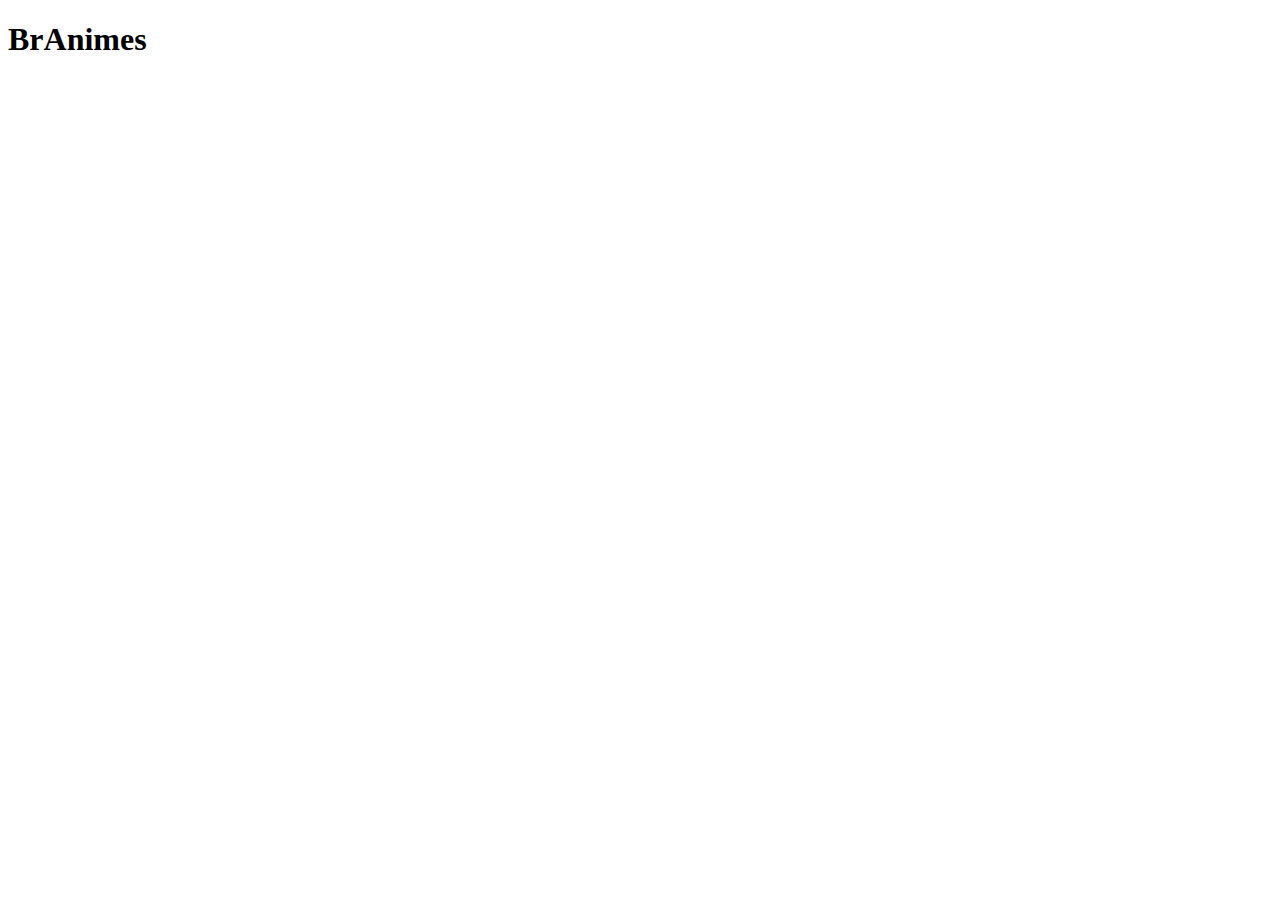
==== index.html @ ef69f7cc "extrutura basica" ====
<!DOCTYPE html>
<html>

<head>
    <meta charset="UTF-8">
    <meta name="viewport" content="width=device-width, initial-scale=1.0">
    <title>Document</title>
</head>

<body>

    <h1>BrAnimes</h1>

</body>

</html>
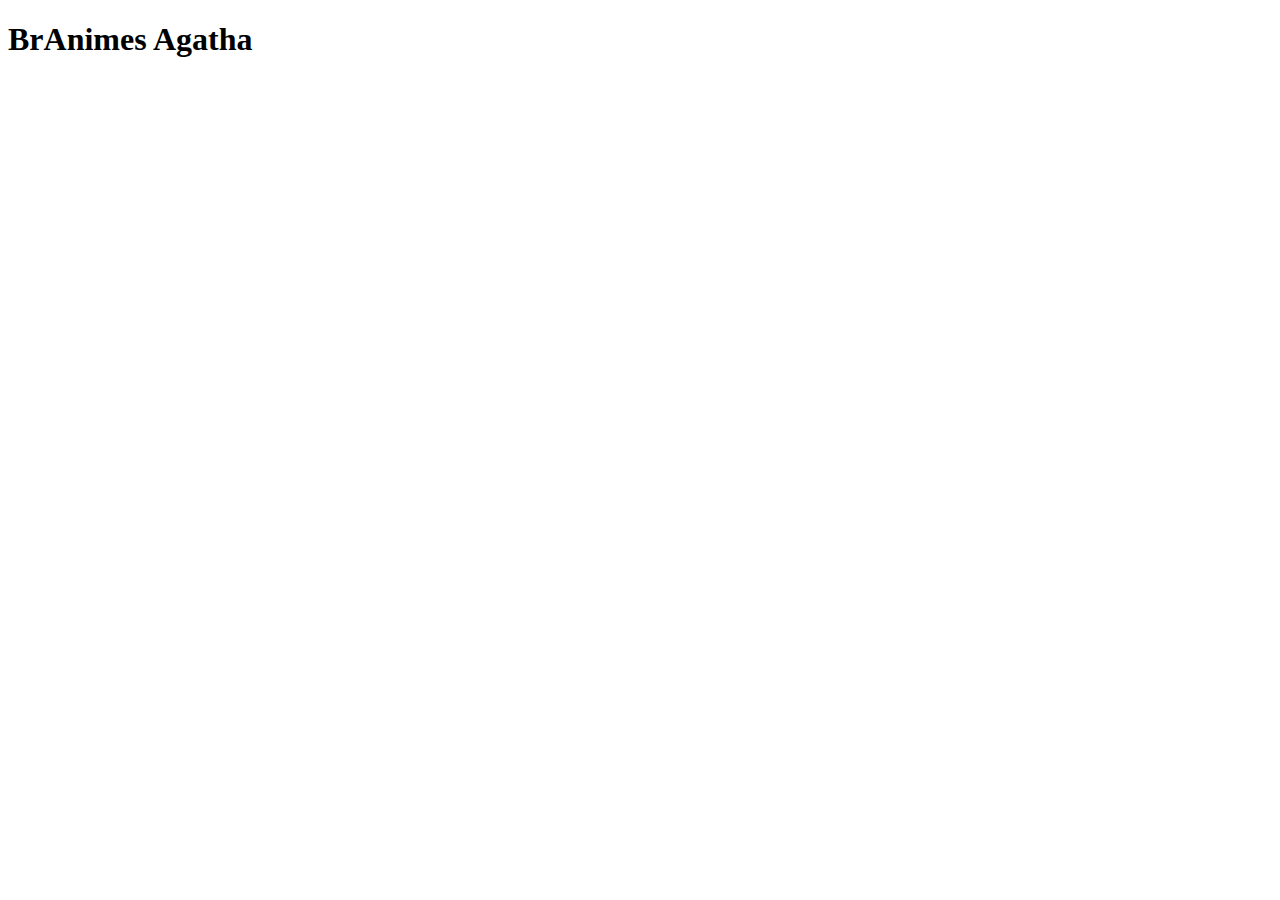
==== commit 2943627a: "Adicionei meu nome" ====
--- a/index.html
+++ b/index.html
@@ -9,8 +9,7 @@
 
 <body>
 
-    <h1>BrAnimes</h1>
+    <h1>BrAnimes Agatha</h1>
 
 </body>
-
 </html>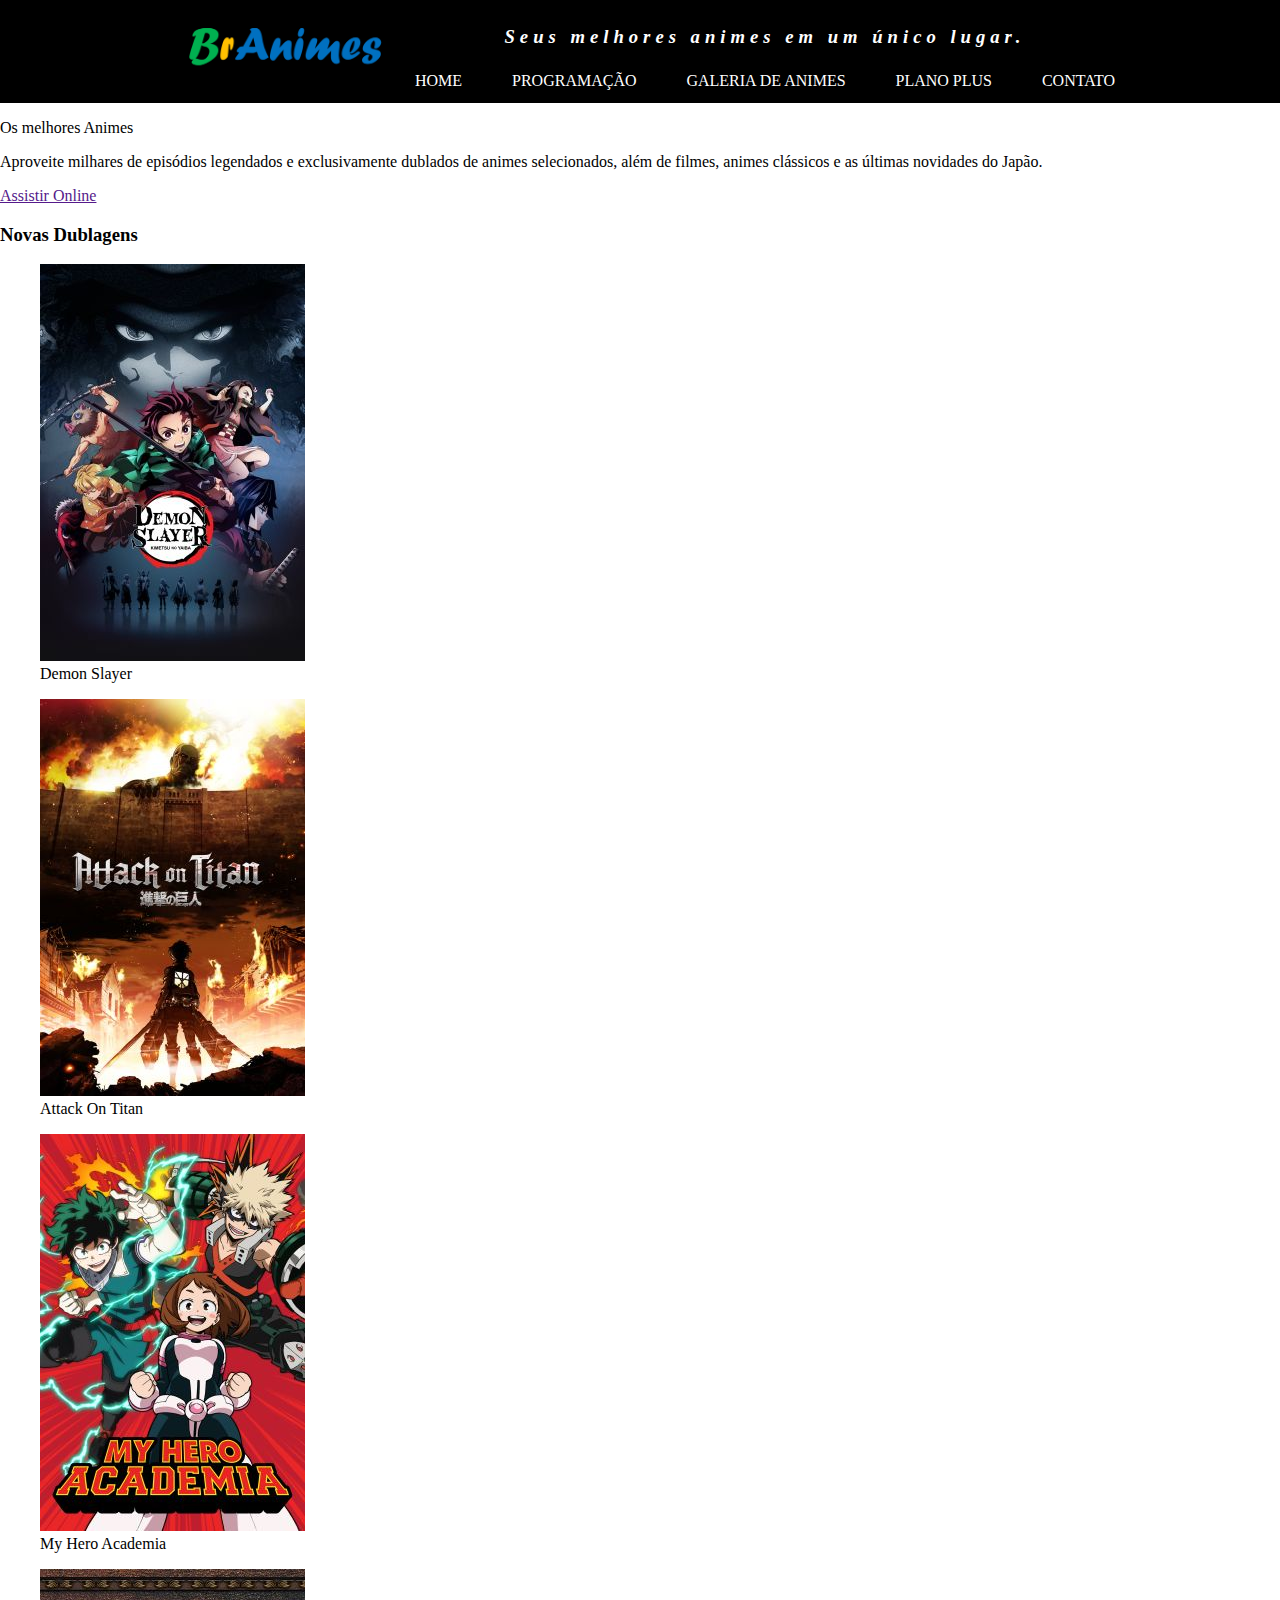
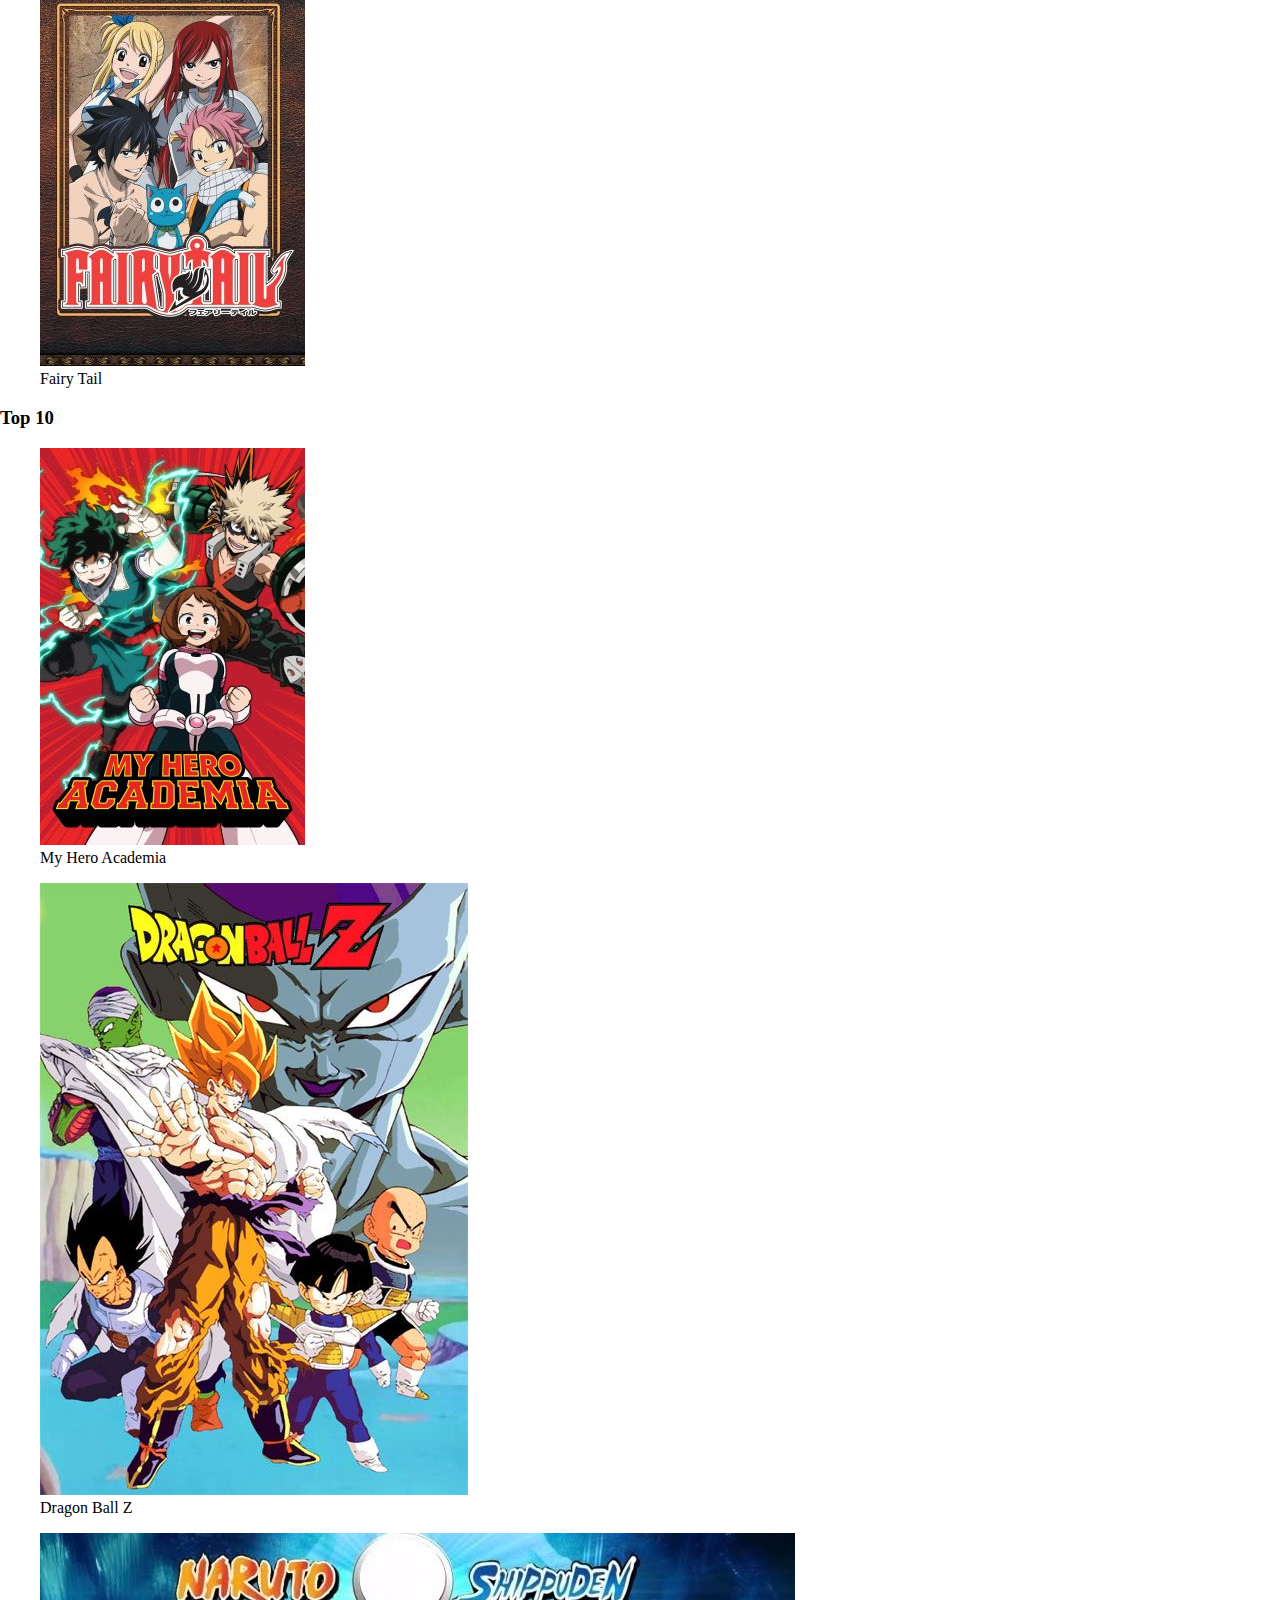
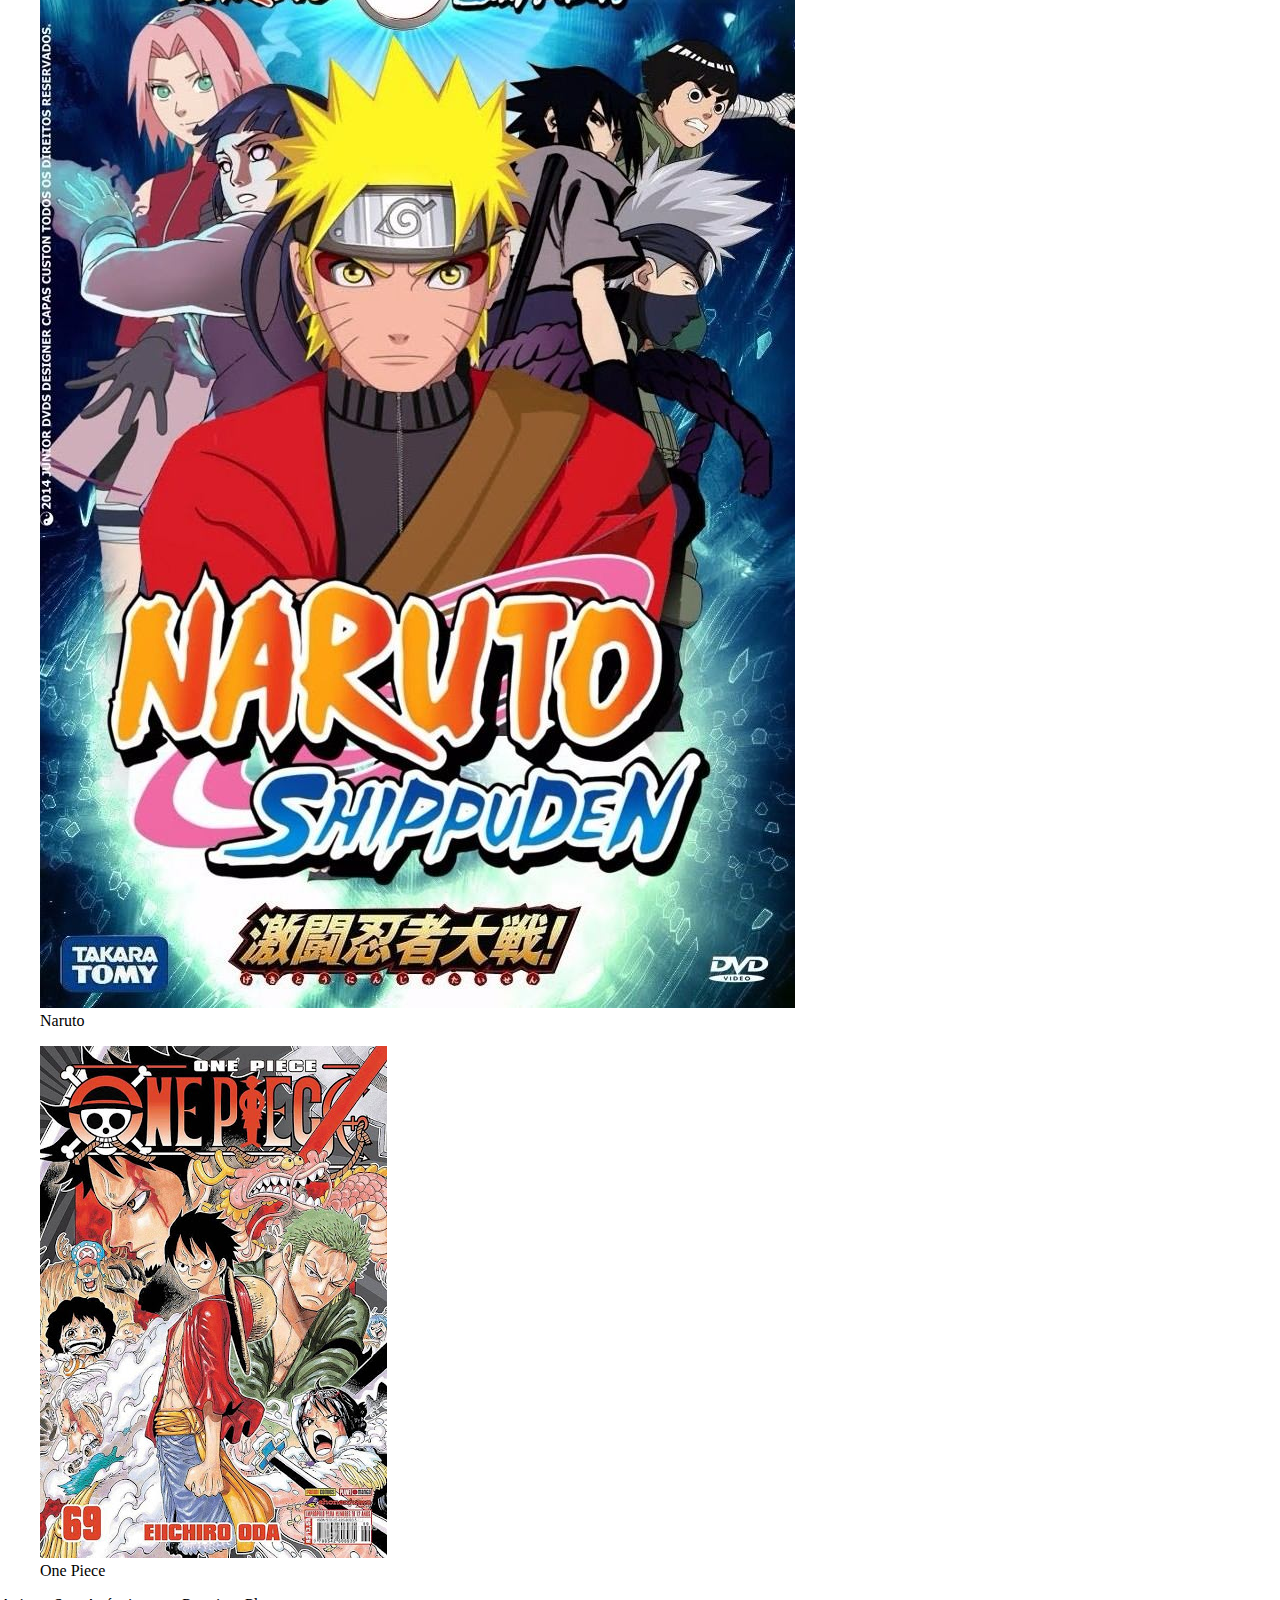
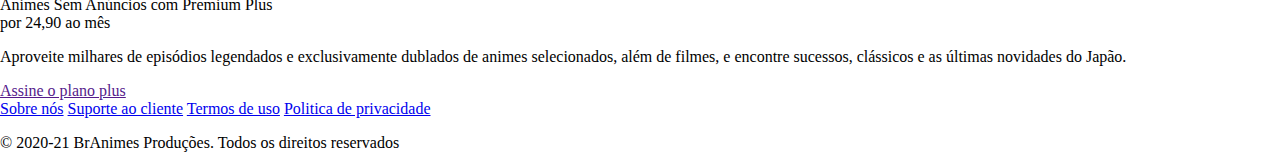
==== commit 0965817b: "Estrutura BrAnimes" ====
--- a/index.html
+++ b/index.html
@@ -5,11 +5,103 @@
     <meta charset="UTF-8">
     <meta name="viewport" content="width=device-width, initial-scale=1.0">
     <title>Document</title>
+    <link rel="shortcut icon" href="imagens/icone.png" type="image/x-icon">
+    <link rel="stylesheet" href="css/estilo.css">
 </head>
 
 <body>
 
-    <h1>BrAnimes Agatha</h1>
+    <header>
+        <div class="container">
+            <section id="logo">
+                <img src="imagens/logo.png">
+            </section>
+            <section id="direita">
+                <p>Seus melhores animes em um único lugar.</p>
+                <nav> 
+                    <a href="index.html">Home</a>
+                    <a href="programacao.html">Programação</a>
+                    <a href="galeria.html">Galeria de Animes</a>
+                    <a href="planos.html">Plano Plus</a>
+                    <a href="contato.html">Contato</a>
+                </nav>
+            </section>
+        </div>
+     </header>
+
+
+    <main>
+        <section>
+
+            <p>Os melhores Animes</p>
+            <p>Aproveite milhares de episódios legendados e exclusivamente dublados de animes selecionados, além de
+                filmes, animes clássicos e as últimas novidades do Japão.</p>
+            <a href="">Assistir Online</a>
+        </section>
+
+        <section>
+
+            <h3>Novas Dublagens</h3>
+            <figure>
+                <img src="imagens/Demon Slayer.jpg">
+                <figcaption>Demon Slayer</figcaption>
+            </figure>
+            <figure>
+                <img src="imagens/AttackOnTitan.jpg">
+                <figcaption>Attack On Titan</figcaption>
+            </figure>
+            <figure>
+                <img src="imagens/My Hero Academia.jpg">
+                <figcaption>My Hero Academia</figcaption>
+            </figure>
+            <figure>
+                <img src="imagens/Fairy Tail.jpg">
+                <figcaption>Fairy Tail</figcaption>
+            </figure>
+
+        </section>
+        <section>
+            <h3>Top 10</h3>
+            <figure>
+                <img src="imagens/My Hero Academia.jpg">
+                <figcaption>My Hero Academia</figcaption>
+            </figure>
+            <figure>
+                <img src="imagens/dragonballz.jpg">
+                <figcaption>Dragon Ball Z</figcaption>
+            </figure>
+            <figure>
+                <img src="imagens/naruto.jpg">
+                <figcaption>Naruto</figcaption>
+            </figure>
+            <figure>
+                <img src="imagens/onepiece.jpg">
+                <figcaption>One Piece</figcaption>
+            </figure>
+        </section>
+        <section>
+            <p>Animes Sem Anúncios com Premium Plus <br>
+                por 24,90 ao mês</p>
+                <p>Aproveite milhares de episódios legendados e exclusivamente dublados de animes selecionados, além de filmes, e encontre sucessos, clássicos e as últimas novidades do Japão.</p>
+                <a href="">Assine o plano plus</a>
+            </section>
+    </main>
+
+
+    <footer>
+
+        <div>
+            <nav>
+                <a href="sobre.html">Sobre nós</a>
+                <a href="suporte.html">Suporte ao cliente</a>
+                <a href="termos.html">Termos de uso</a>
+                <a href="politicas.html">Politica de privacidade</a>
+            </nav>
+            <p>&copy; 2020-21 BrAnimes Produções. Todos os direitos reservados</p>
+        </div>
+
+    </footer>
 
 </body>
+
 </html>--- a/css/estilo.css
+++ b/css/estilo.css
@@ -0,0 +1,57 @@
+body{
+    margin: 0;
+}
+
+.container{
+    width: 960px;
+    margin: auto;
+}
+
+header{
+    background-color: #000000;
+    color: #ffffff;
+}
+
+header .container{
+    display: flex;
+    align-items: center;
+}
+
+#logo{
+    width: 250px;
+}
+
+#logo img{
+    width: 100%;
+}
+
+#direita{
+    flex-grow: 1;
+    text-align: center;
+
+}
+
+#direita p{
+    letter-spacing: 5px;
+    font-size: 14pt;
+    font-style: italic;
+    font-weight: bold;
+}
+
+header nav{
+    display: flex;
+    justify-content: space-between;
+}
+
+header nav a{
+    color: #ffffff;
+    text-decoration: none;
+    padding: 5px;
+    text-transform: uppercase;
+}
+
+header nav a:hover{
+    background-color: #ff0;
+    color: #000;
+
+}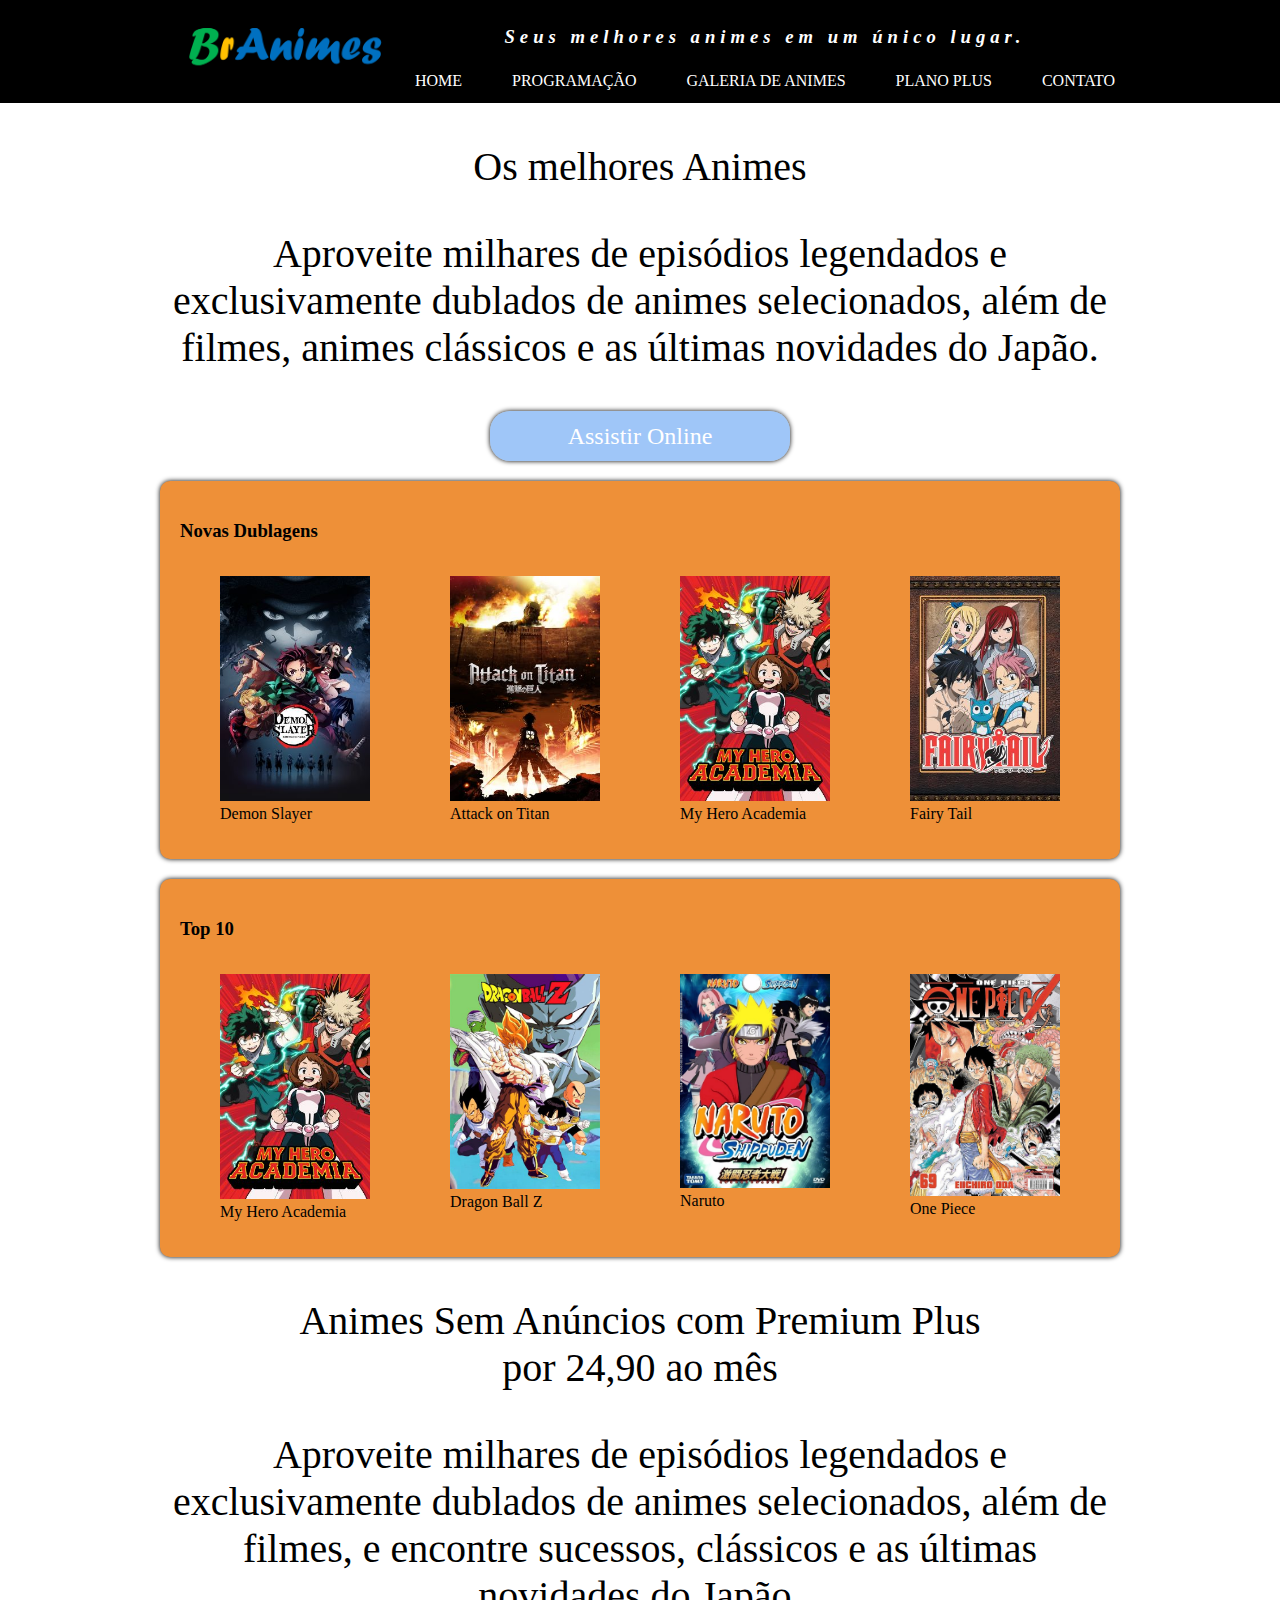
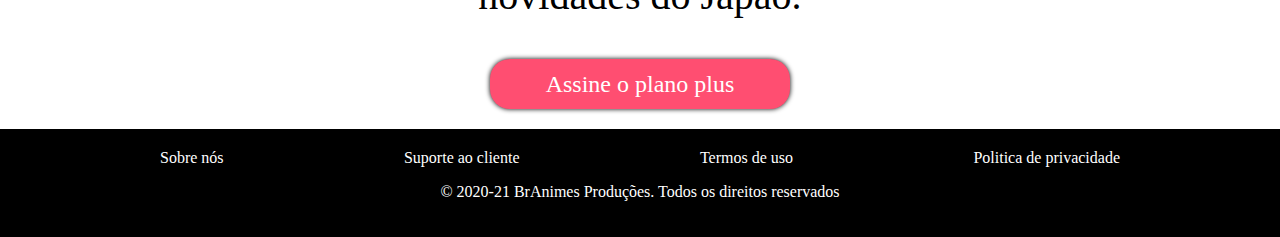
==== commit 1e73c062: "atualização CSS 070421" ====
--- a/index.html
+++ b/index.html
@@ -31,66 +31,71 @@
 
 
     <main>
-        <section>
+
+        <section class="texto_banner">
 
             <p>Os melhores Animes</p>
             <p>Aproveite milhares de episódios legendados e exclusivamente dublados de animes selecionados, além de
                 filmes, animes clássicos e as últimas novidades do Japão.</p>
-            <a href="">Assistir Online</a>
+            <a href="#" id="assistir">Assistir Online</a>
         </section>
 
-        <section>
+        <section class="destaque">
+            <h3>Novas Dublagens</h3>
+            <section>
+                <figure>
+                    <img src="imagens/Demon Slayer.jpg">
+                    <figcaption>Demon Slayer</figcaption>
+                </figure>
+                <figure>
+                    <img src="imagens/AttackOnTitan.jpg">
+                    <figcaption>Attack on Titan</figcaption>
+                </figure>
+                <figure>
+                    <img src="imagens/My Hero Academia.jpg">
+                    <figcaption>My Hero Academia</figcaption>
+                </figure>
+                <figure>
+                    <img src="imagens/Fairy Tail.jpg">
+                    <figcaption>Fairy Tail</figcaption>
+                </figure>
+            </section>
+        </section>
 
-            <h3>Novas Dublagens</h3>
-            <figure>
-                <img src="imagens/Demon Slayer.jpg">
-                <figcaption>Demon Slayer</figcaption>
-            </figure>
-            <figure>
-                <img src="imagens/AttackOnTitan.jpg">
-                <figcaption>Attack On Titan</figcaption>
-            </figure>
-            <figure>
-                <img src="imagens/My Hero Academia.jpg">
-                <figcaption>My Hero Academia</figcaption>
-            </figure>
-            <figure>
-                <img src="imagens/Fairy Tail.jpg">
-                <figcaption>Fairy Tail</figcaption>
-            </figure>
-
+        <section class="destaque">
+            <h3>Top 10</h3>
+            <section>
+                <figure>
+                    <img src="imagens/My Hero Academia.jpg">
+                    <figcaption>My Hero Academia</figcaption>
+                </figure>                
+                <figure>
+                    <img src="imagens/dragonballz.jpg">
+                    <figcaption>Dragon Ball Z</figcaption>
+                </figure>
+                <figure>
+                    <img src="imagens/naruto.jpg">
+                    <figcaption>Naruto</figcaption>
+                </figure>
+                <figure>
+                    <img src="imagens/onepiece.jpg">
+                    <figcaption>One Piece</figcaption>
+                </figure>
+            </section>
         </section>
-        <section>
-            <h3>Top 10</h3>
-            <figure>
-                <img src="imagens/My Hero Academia.jpg">
-                <figcaption>My Hero Academia</figcaption>
-            </figure>
-            <figure>
-                <img src="imagens/dragonballz.jpg">
-                <figcaption>Dragon Ball Z</figcaption>
-            </figure>
-            <figure>
-                <img src="imagens/naruto.jpg">
-                <figcaption>Naruto</figcaption>
-            </figure>
-            <figure>
-                <img src="imagens/onepiece.jpg">
-                <figcaption>One Piece</figcaption>
-            </figure>
-        </section>
-        <section>
+        
+        <section class="texto_banner">
             <p>Animes Sem Anúncios com Premium Plus <br>
                 por 24,90 ao mês</p>
                 <p>Aproveite milhares de episódios legendados e exclusivamente dublados de animes selecionados, além de filmes, e encontre sucessos, clássicos e as últimas novidades do Japão.</p>
-                <a href="">Assine o plano plus</a>
+                <a href="" id="assinar">Assine o plano plus</a>
             </section>
     </main>
 
 
     <footer>
 
-        <div>
+        <div class="container">
             <nav>
                 <a href="sobre.html">Sobre nós</a>
                 <a href="suporte.html">Suporte ao cliente</a>
--- a/css/estilo.css
+++ b/css/estilo.css
@@ -54,4 +54,176 @@
     background-color: #ff0;
     color: #000;
 
+}
+
+footer{
+    background-color: #000000;
+    color: #ffffff;
+    text-align: center;
+    padding: 20px;
+}
+
+footer nav{
+    display: flex;
+    justify-content: space-between;
+
+}
+
+footer nav a{
+    text-decoration: none;
+    color: #ffffff;
+}
+
+footer nav a:hover{
+    color: #ffff00;
+    text-decoration: underline overline;
+}
+
+main{
+    width: 960px;
+    margin: auto;
+    min-height: 800px;
+}
+
+main h1{
+    text-align: center;
+}
+
+.texto_banner{
+    font-size: 30pt;
+    text-align: center;
+    margin: 20px 0px;
+
+}
+
+#assistir, #assinar{
+    text-decoration: none;
+    width: 300px;
+    height: 50px;
+    color: #ffffff;
+    display: block;
+    font-size: 18pt;
+    margin: auto;
+    line-height: 50px;
+    border-radius: 20px;
+    box-shadow: 0px 0px 5px #000;
+
+}
+
+#assistir{
+    background-color: #4892f186;
+}
+
+#assinar{
+    background-color: #ff4e71;
+}
+
+.destaque{
+    background-color: #ee9038;
+    margin-top: 20px;
+    margin-bottom: 20px;
+    padding: 20px;
+    border-radius: 10px;
+    box-shadow: 0px 0px 5px #000;
+}
+.destaque section{
+    display: flex;
+}
+
+.destaque figure img{
+    width: 150px;
+}
+
+.programacao{
+    display: flex;
+    flex-wrap: wrap;
+}
+
+.programacao h3{
+    width: 100%;
+}
+
+.programacao article img{
+    width: 150px;
+}
+
+.programacao article{
+    width: 50%;
+    display: flex;
+    padding: 10px;
+    box-sizing: border-box;
+}
+
+.programacao article section{
+    padding: 30px;
+}
+
+#destaque_plus{
+    display: flex;
+}
+
+#destaque_plus p{
+    text-align: center;
+}
+
+.planos{
+    width: 300px;
+    text-align: center;
+    margin: 20px auto;
+    border-radius: 50px;
+    padding: 50px;
+    border: 2px solid rgb(49, 240, 151);
+}
+
+.planos ul{
+    text-align: left;
+}
+
+.planos p{
+    font-size: 30pt;
+    margin-top: 0;
+}
+
+.planos p span{
+    font-size: 22pt;
+    color: #ff0000;
+}
+
+#galeria{
+    display: flex;
+    flex-wrap: wrap;
+    justify-content: center;
+
+}
+
+#galeria img{
+    width: 200px;
+    margin: 10px 8px;
+}
+
+#contato{
+    display: flex;
+    justify-content: space-around;
+
+}
+
+#contato input, textarea{
+    display: block;
+    width: 300px;
+    background-color: #cccccc;
+    margin: 20px;
+    padding: 10px;
+    border-radius: 20px;
+    border: none;
+}
+
+#contato button{
+    font-size: 18pt;
+    width: 100%;
+    height: 50px;
+    background-color: #daa520;
+    border-radius: 50px;
+    border: none;
+    cursor: pointer;
+    
 }